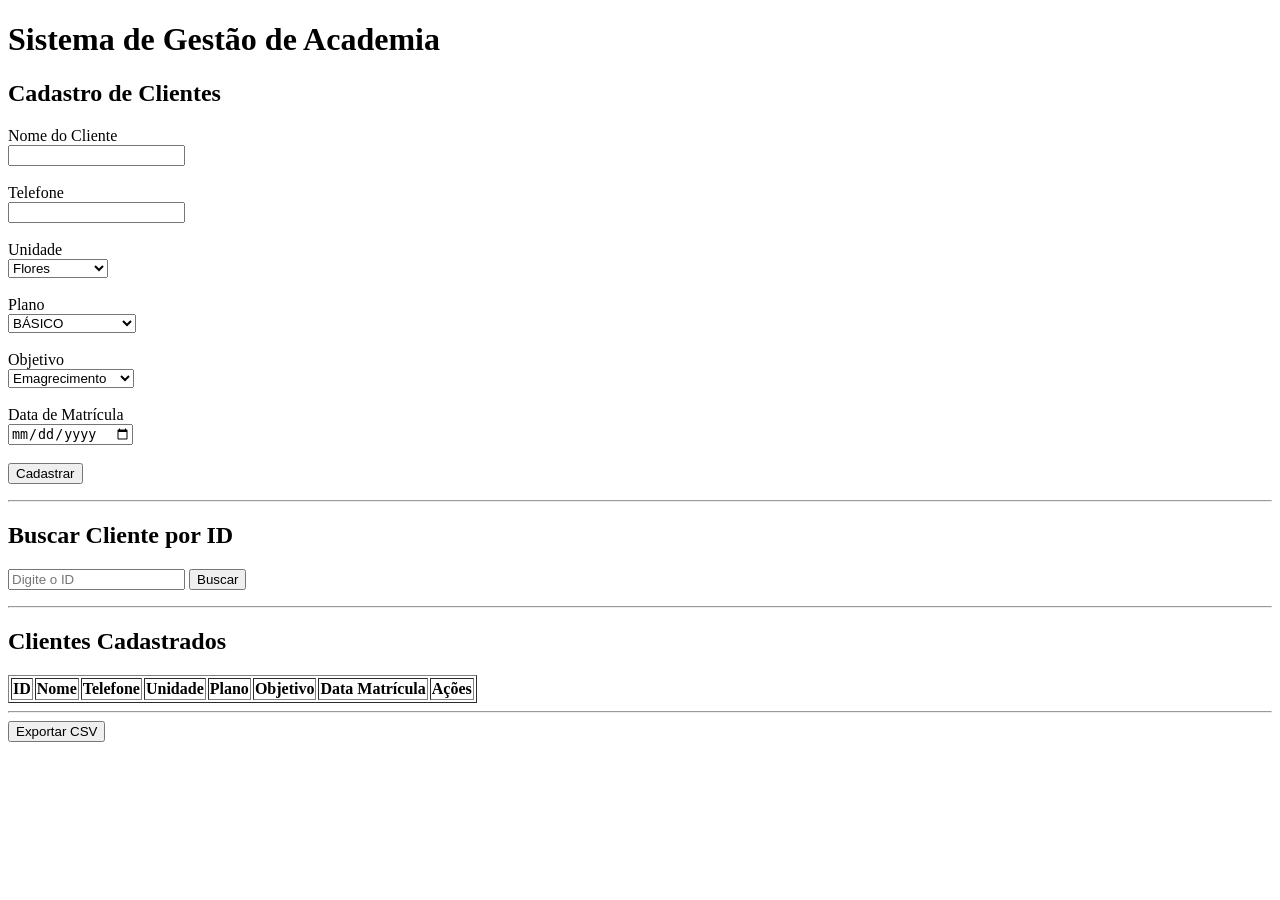
==== templates/index.html @ c50a2c4d "Mudança de local index.html e adição rota inicio" ====
<!DOCTYPE html>
<html lang="pt-br">
<head>
    <meta charset="UTF-8">
    <title>CRUD de Registros de Clientes Academia</title>
    <link rel="stylesheet" href="/static/css/style.css">
</head>

<body>

<h1>Sistema de Gestão de Academia</h1>

<!-- ===== FORMULÁRIO DE CADASTRO ===== -->
<section id="cadastro">
    <h2>Cadastro de Clientes</h2>

    <form id="formCadastro">
        Nome do Cliente
        <br>
        <input type="text" id="nomecliente" name="nomecliente">
        <br><br>

        Telefone
        <br>
        <input type="text" id="telefone" name="telefone">
        <br><br>

        Unidade
        <br>
        <select id="unidade" name="unidade">
            <option>Flores</option>
            <option>Torres</option>
            <option>Cidade Nova</option>
            <option>Centro</option>
            <option>Alvorada</option>
            <option>Morada</option>
            <option>Japiim</option>
        </select>
        <br><br>

        Plano
        <br>
        <select id="plano" name="plano">
            <option>BÁSICO</option>
            <option>INTERMEDIÁRIO</option>
            <option>AVANÇADO</option>
        </select>
        <br><br>

        Objetivo
        <br>
        <select id="objetivo" name="objetivo">
            <option>Emagrecimento</option>
            <option>Hipertrofia</option>
            <option>Condicionamento</option>
            <option>Performance</option>
        </select>
        <br><br>

        Data de Matrícula
        <br>
        <input type="date" id="datamatricula" name="datamatricula">
        <br><br>

        <input type="button" value="Cadastrar" onclick="cadastrarCliente()">
    </form>

    <p id="mensagemCadastro"></p>
</section>

<hr>

<!-- ===== BUSCA POR ID ===== -->
<section id="busca">
    <h2>Buscar Cliente por ID</h2>

    <input type="number" id="idBusca" placeholder="Digite o ID">
    <button onclick="buscarPorId()">Buscar</button>

    <p id="resultadoBusca"></p>
</section>

<hr>

<!-- ===== TABELA DE REGISTROS ===== -->
<section id="tabela">
    <h2>Clientes Cadastrados</h2>

    <div style="overflow-x: auto;">
        <table id="tabelaClientes" border="1">
            <thead>
                <tr>
                    <th>ID</th>
                    <th>Nome</th>
                    <th>Telefone</th>
                    <th>Unidade</th>
                    <th>Plano</th>
                    <th>Objetivo</th>
                    <th>Data Matrícula</th>
                    <th>Ações</th>
                </tr>
            </thead>
            <tbody id="corpoTabela">
                <!-- preenchido via JavaScript -->
            </tbody>
        </table>
    </div>
</section>

<hr>

<!-- ===== EXPORTAR CSV ===== -->
<section id="exportar">
    <button onclick="exportarCSV()">Exportar CSV</button>
</section>

<script src="/static/js/main.js"></script>
</body>
</html>
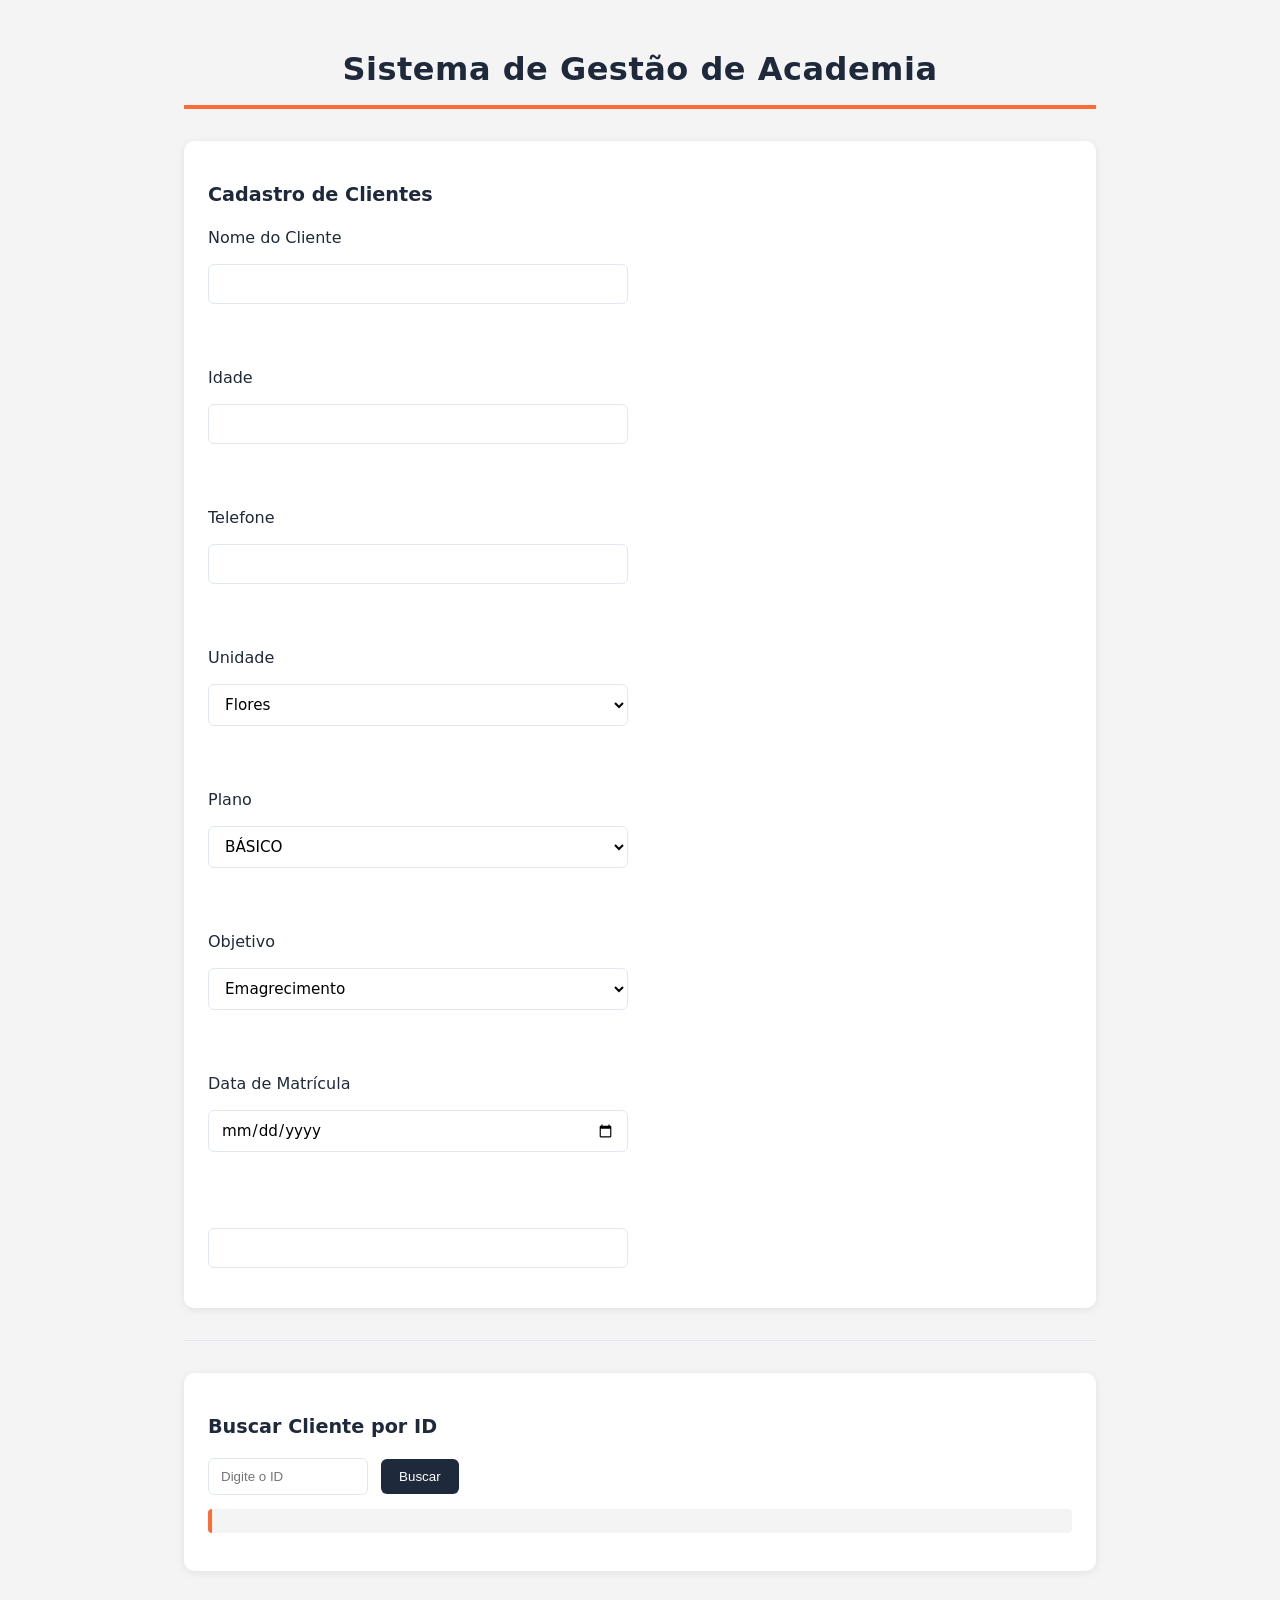
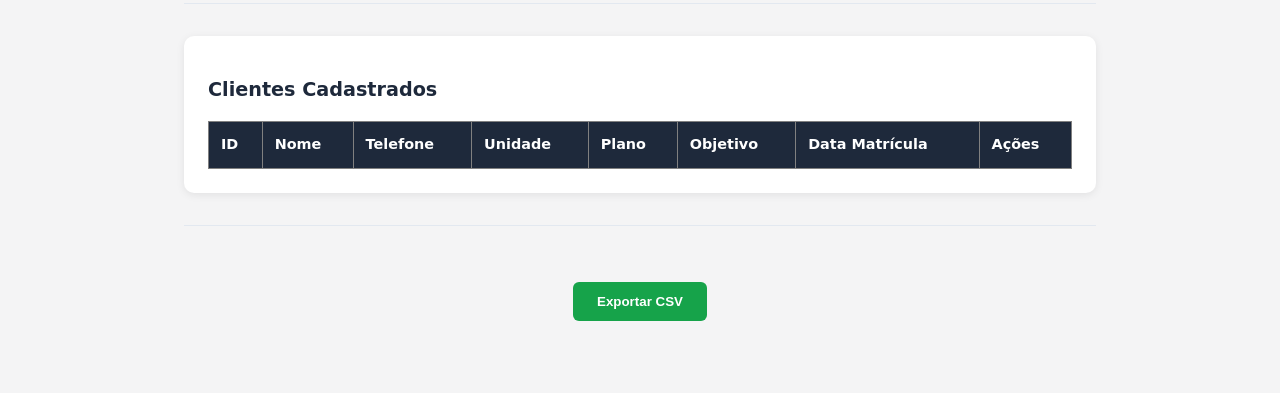
==== commit d6d4a334: "Adição de Campo Idade no Formulário e Correção de Bug" ====
--- a/templates/index.html
+++ b/templates/index.html
@@ -17,7 +17,12 @@
     <form id="formCadastro">
         Nome do Cliente
         <br>
-        <input type="text" id="nomecliente" name="nomecliente">
+        <input type="text" id="nome" name="nome">
+        <br><br>
+
+        Idade
+        <br>
+        <input type="number" id="idade" name="idade">
         <br><br>
 
         Telefone
@@ -59,7 +64,7 @@
 
         Data de Matrícula
         <br>
-        <input type="date" id="datamatricula" name="datamatricula">
+        <input type="date" id="data_matricula" name="data_matricula">
         <br><br>
 
         <input type="button" value="Cadastrar" onclick="cadastrarCliente()">
--- a/static/css/style.css
+++ b/static/css/style.css
@@ -0,0 +1,247 @@
+/* ======================================================
+   SISTEMA DE GESTÃO DE ACADEMIA - style.css
+   ====================================================== */
+
+/* ===== VARIÁVEIS E RESET ===== */
+:root {
+  --cor-primaria: #ff6b35;      /* laranja energia - remete a treino/força */
+  --cor-primaria-escura: #e6521f;
+  --cor-secundaria: #1e293b;    /* cinza-chumbo, tipo "academia industrial" */
+  --cor-sucesso: #16a34a;
+  --cor-perigo: #dc2626;
+  --cor-perigo-escura: #b91c1c;
+  --cor-fundo: #f4f4f5;
+  --cor-card: #ffffff;
+  --cor-texto: #1e293b;
+  --cor-texto-claro: #64748b;
+  --cor-borda: #e2e8f0;
+  --fonte: 'Segoe UI', system-ui, sans-serif;
+  --raio: 10px;
+  --sombra: 0 2px 8px rgba(0, 0, 0, 0.08);
+}
+
+* {
+  box-sizing: border-box;
+}
+
+body {
+  font-family: var(--fonte);
+  background-color: var(--cor-fundo);
+  color: var(--cor-texto);
+  max-width: 960px;
+  margin: 0 auto;
+  padding: 24px;
+  line-height: 1.5;
+}
+
+/* ===== CABEÇALHO ===== */
+h1 {
+  text-align: center;
+  color: var(--cor-secundaria);
+  border-bottom: 4px solid var(--cor-primaria);
+  padding-bottom: 12px;
+  margin-bottom: 32px;
+  letter-spacing: 0.5px;
+}
+
+h2 {
+  color: var(--cor-secundaria);
+  font-size: 1.2rem;
+  margin-bottom: 16px;
+}
+
+hr {
+  border: none;
+  height: 1px;
+  background-color: var(--cor-borda);
+  margin: 32px 0;
+}
+
+/* ===== SEÇÕES COMO "CARDS" ===== */
+section {
+  background-color: var(--cor-card);
+  border-radius: var(--raio);
+  box-shadow: var(--sombra);
+  padding: 24px;
+  margin-bottom: 24px;
+}
+
+/* ===== FORMULÁRIO DE CADASTRO ===== */
+#formCadastro {
+  display: flex;
+  flex-direction: column;
+  gap: 14px;
+  max-width: 420px;
+}
+
+#formCadastro input,
+#formCadastro select {
+  width: 100%;
+  padding: 10px 12px;
+  border: 1px solid var(--cor-borda);
+  border-radius: 6px;
+  font-size: 0.95rem;
+  font-family: var(--fonte);
+  background-color: #fff;
+}
+
+#formCadastro input:focus,
+#formCadastro select:focus {
+  outline: none;
+  border-color: var(--cor-primaria);
+  box-shadow: 0 0 0 3px rgba(255, 107, 53, 0.15);
+}
+
+/* Botão de cadastrar - estilo "matricule-se" */
+input[type="button"][value="Cadastrar"] {
+  background-color: var(--cor-primaria);
+  color: #fff;
+  border: none;
+  padding: 12px 20px;
+  border-radius: 6px;
+  font-weight: bold;
+  text-transform: uppercase;
+  letter-spacing: 0.5px;
+  cursor: pointer;
+  transition: background-color 0.2s ease;
+}
+
+input[type="button"][value="Cadastrar"]:hover {
+  background-color: var(--cor-primaria-escura);
+}
+
+#mensagemCadastro {
+  margin-top: 12px;
+  font-weight: 500;
+  color: var(--cor-sucesso);
+}
+
+/* ===== BUSCA POR ID ===== */
+#busca input[type="number"] {
+  padding: 10px 12px;
+  border: 1px solid var(--cor-borda);
+  border-radius: 6px;
+  width: 160px;
+  margin-right: 8px;
+}
+
+#busca button {
+  padding: 10px 18px;
+  background-color: var(--cor-secundaria);
+  color: #fff;
+  border: none;
+  border-radius: 6px;
+  cursor: pointer;
+  transition: background-color 0.2s ease;
+}
+
+#busca button:hover {
+  background-color: #334155;
+}
+
+#resultadoBusca {
+  margin-top: 14px;
+  padding: 12px;
+  background-color: var(--cor-fundo);
+  border-left: 4px solid var(--cor-primaria);
+  border-radius: 4px;
+  font-size: 0.9rem;
+}
+
+/* ===== TABELA DE CLIENTES ===== */
+table {
+  width: 100%;
+  border-collapse: collapse;
+  font-size: 0.9rem;
+}
+
+thead {
+  background-color: var(--cor-secundaria);
+}
+
+thead th {
+  color: #fff;
+  text-align: left;
+  padding: 12px;
+  font-weight: 600;
+}
+
+tbody td {
+  padding: 10px 12px;
+  border-bottom: 1px solid var(--cor-borda);
+}
+
+tbody tr:hover {
+  background-color: #fff7ed; /* leve tom laranja no hover, tipo "área de check-in" */
+}
+
+tbody tr:nth-child(even) {
+  background-color: #fafafa;
+}
+
+/* ===== BOTÕES DE AÇÃO (EDITAR / EXCLUIR) ===== */
+tbody button {
+  padding: 6px 12px;
+  border: none;
+  border-radius: 5px;
+  font-size: 0.8rem;
+  cursor: pointer;
+  margin-right: 6px;
+  transition: opacity 0.2s ease;
+}
+
+tbody button:first-of-type {
+  background-color: var(--cor-primaria); /* Editar */
+  color: #fff;
+}
+
+tbody button:last-of-type {
+  background-color: var(--cor-perigo); /* Excluir */
+  color: #fff;
+}
+
+tbody button:hover {
+  opacity: 0.85;
+}
+
+/* ===== EXPORTAR CSV ===== */
+#exportar {
+  text-align: center;
+  background: none;
+  box-shadow: none;
+}
+
+#exportar button {
+  background-color: var(--cor-sucesso);
+  color: #fff;
+  border: none;
+  padding: 12px 24px;
+  border-radius: 6px;
+  font-weight: bold;
+  cursor: pointer;
+  transition: background-color 0.2s ease;
+}
+
+#exportar button:hover {
+  background-color: #15803d;
+}
+
+/* ===== RESPONSIVIDADE ===== */
+@media (max-width: 600px) {
+  body {
+    padding: 12px;
+  }
+
+  section {
+    padding: 16px;
+  }
+
+  #formCadastro {
+    max-width: 100%;
+  }
+
+  #busca input[type="number"] {
+    width: 100%;
+    margin-bottom: 8px;
+  }
+}
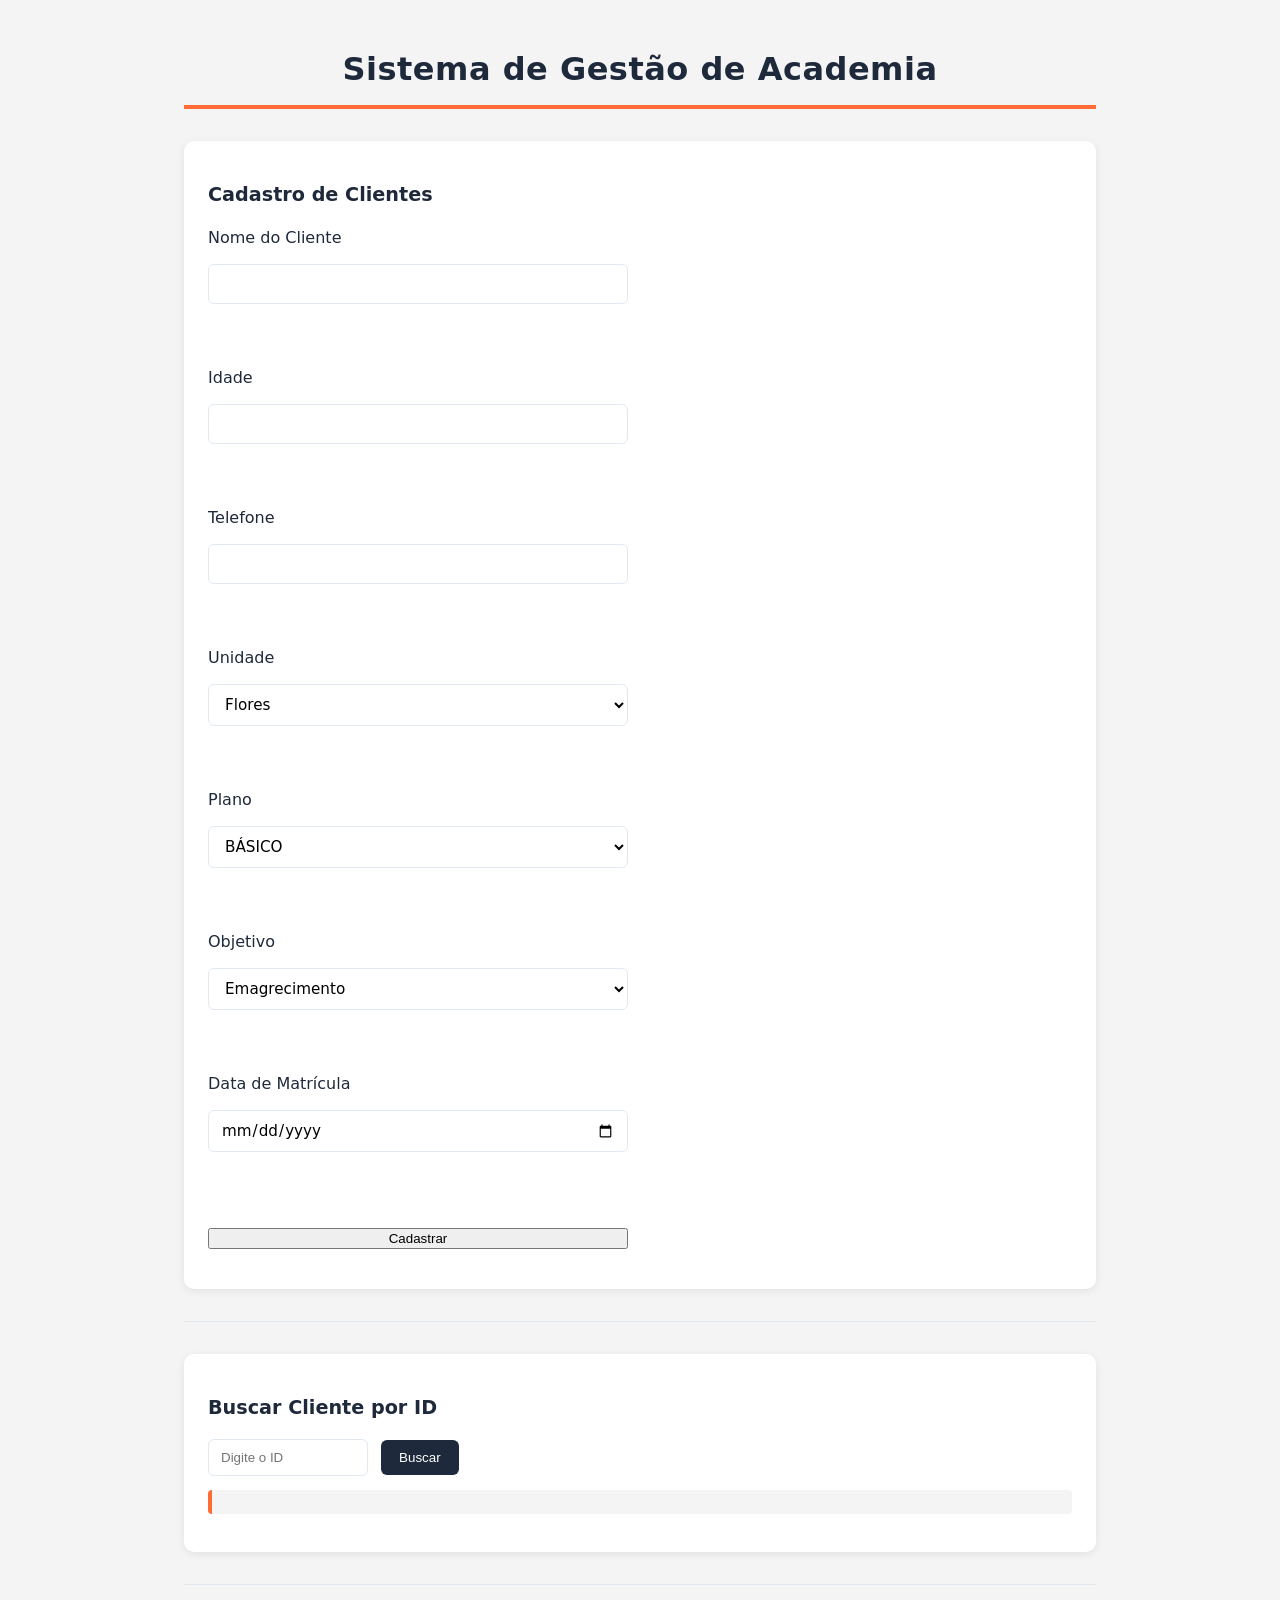
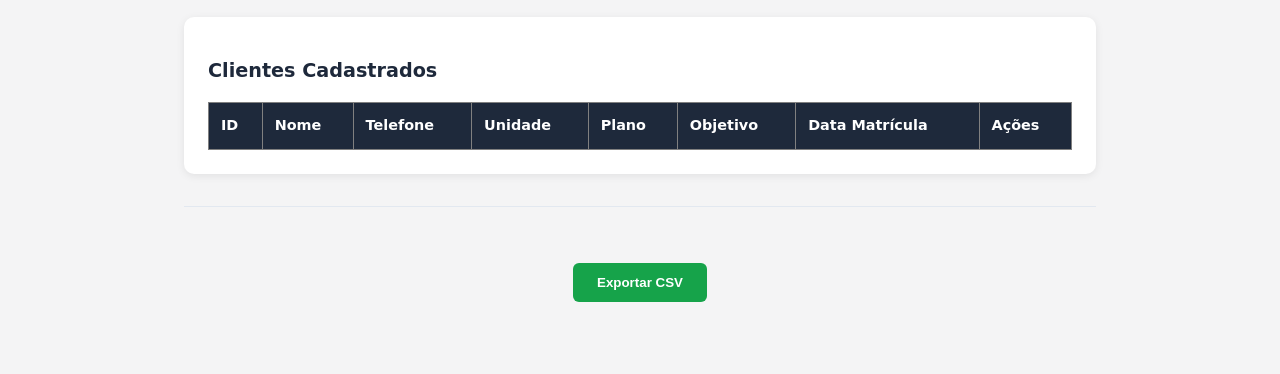
==== commit e3c88893: "Correção botão Cadastrar" ====
--- a/templates/index.html
+++ b/templates/index.html
@@ -67,7 +67,7 @@
         <input type="date" id="data_matricula" name="data_matricula">
         <br><br>
 
-        <input type="button" value="Cadastrar" onclick="cadastrarCliente()">
+        <button onclick="cadastrarCliente()">Cadastrar</button>
     </form>
 
     <p id="mensagemCadastro"></p>
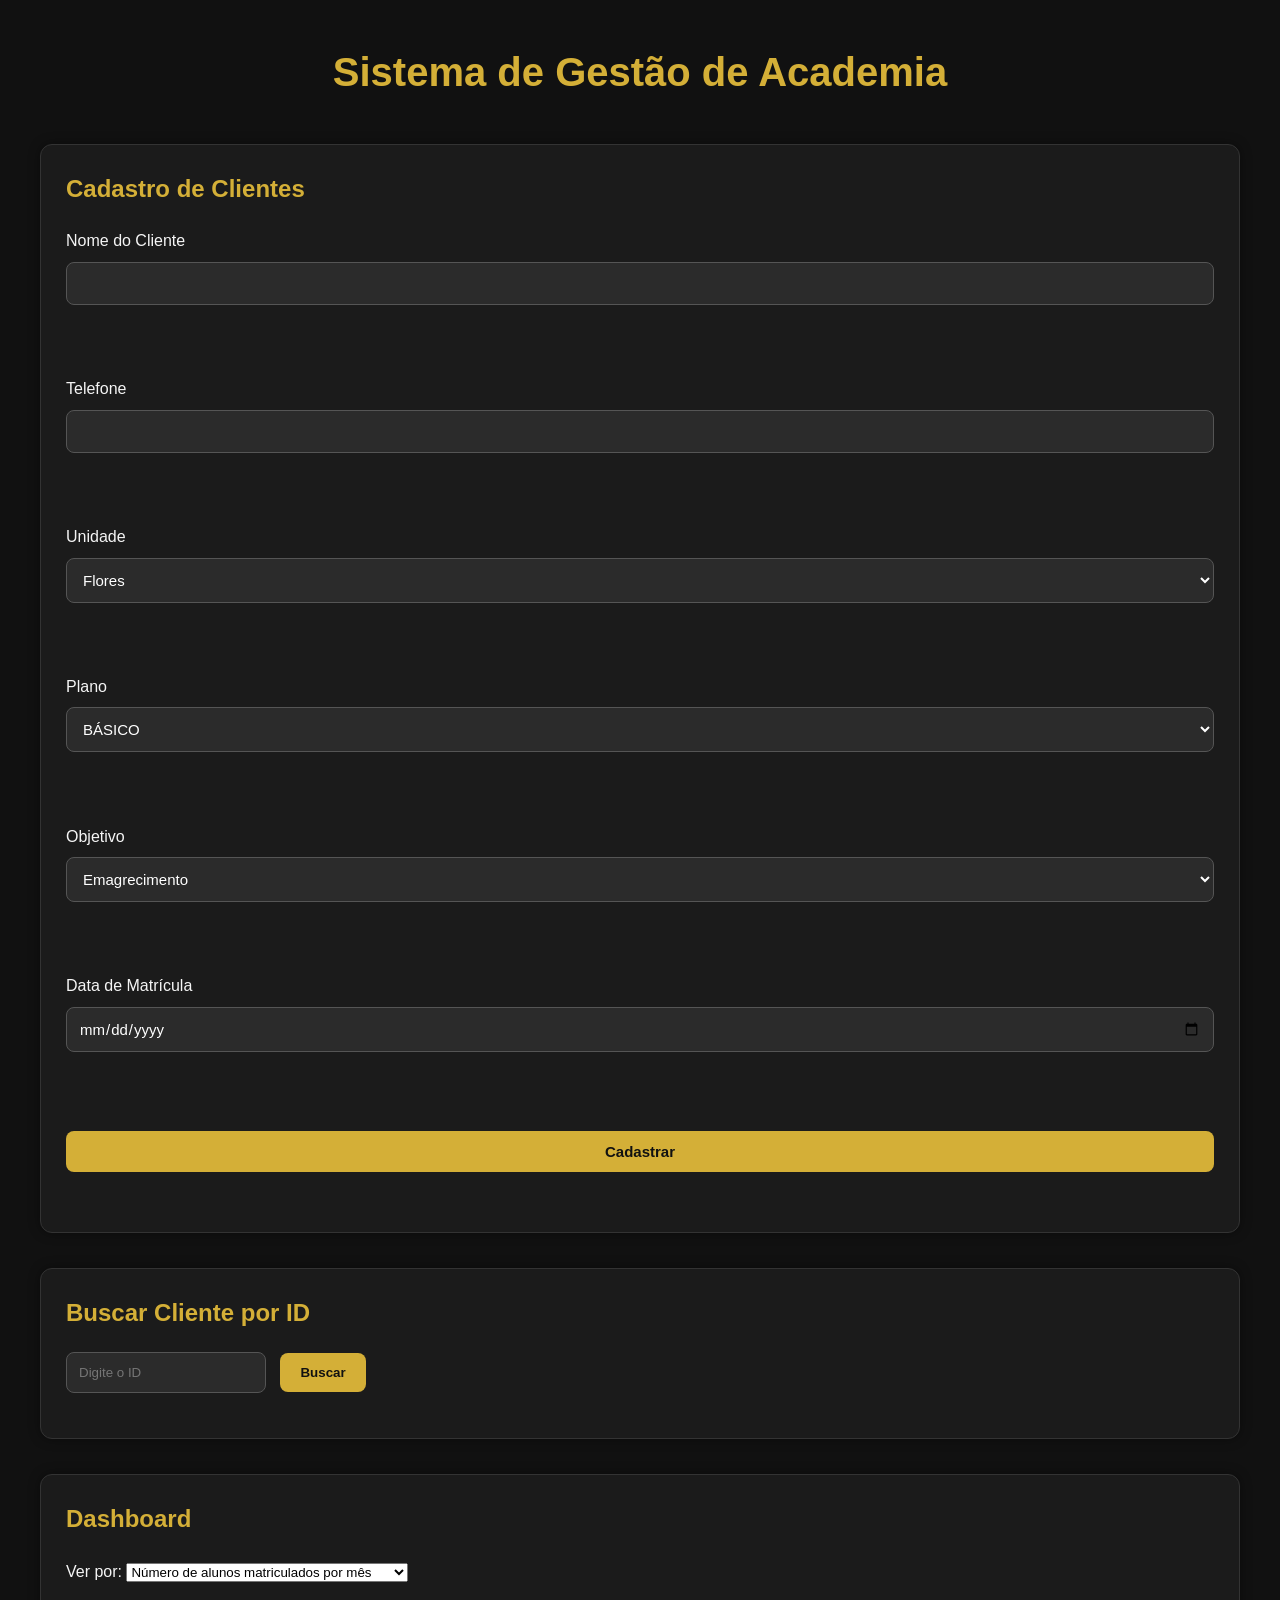
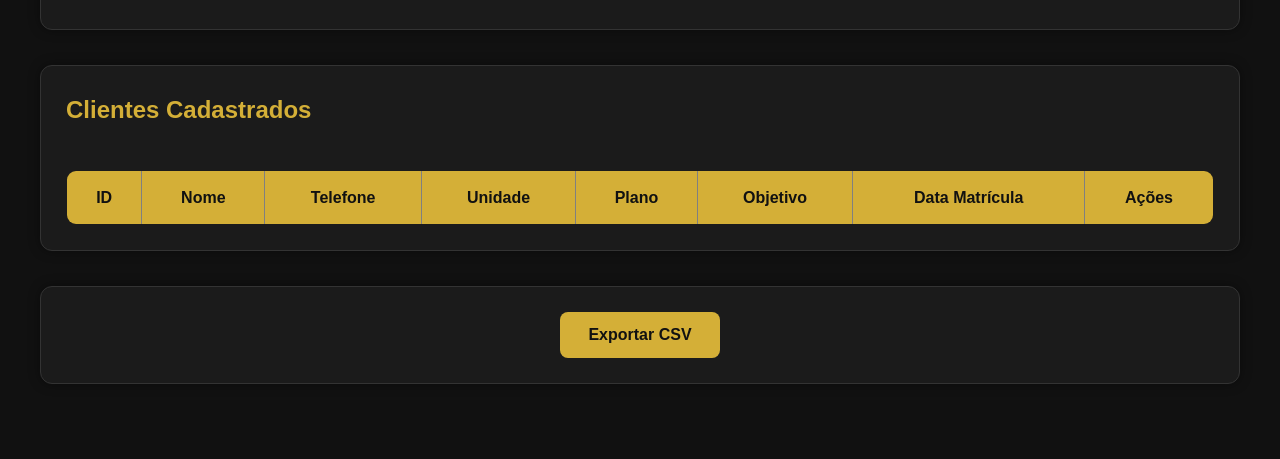
==== commit dd28275e: "Adicionando estilização + Dashboard com plotly" ====
--- a/templates/index.html
+++ b/templates/index.html
@@ -4,25 +4,22 @@
     <meta charset="UTF-8">
     <title>CRUD de Registros de Clientes Academia</title>
     <link rel="stylesheet" href="/static/css/style.css">
+    <link rel="shortcut icon" href="favicon.ico" type="ico">
+    <script src="https://cdn.plot.ly/plotly-2.35.2.min.js"></script>
 </head>
 
 <body>
 
 <h1>Sistema de Gestão de Academia</h1>
 
-<!-- ===== FORMULÁRIO DE CADASTRO ===== -->
+<!-- FORMULÁRIO DE CADASTRO -->
 <section id="cadastro">
     <h2>Cadastro de Clientes</h2>
 
     <form id="formCadastro">
         Nome do Cliente
         <br>
-        <input type="text" id="nome" name="nome">
-        <br><br>
-
-        Idade
-        <br>
-        <input type="number" id="idade" name="idade">
+        <input type="text" id="nomecliente" name="nomecliente">
         <br><br>
 
         Telefone
@@ -64,10 +61,10 @@
 
         Data de Matrícula
         <br>
-        <input type="date" id="data_matricula" name="data_matricula">
+        <input type="date" id="datamatricula" name="datamatricula">
         <br><br>
 
-        <button onclick="cadastrarCliente()">Cadastrar</button>
+        <input type="button" value="Cadastrar" onclick="cadastrarCliente()">
     </form>
 
     <p id="mensagemCadastro"></p>
@@ -75,7 +72,7 @@
 
 <hr>
 
-<!-- ===== BUSCA POR ID ===== -->
+<!-- BUSCA POR ID -->
 <section id="busca">
     <h2>Buscar Cliente por ID</h2>
 
@@ -87,7 +84,23 @@
 
 <hr>
 
-<!-- ===== TABELA DE REGISTROS ===== -->
+<!-- DASHBOARD -->
+<section id="dashboard">
+    <h2>Dashboard</h2>
+
+    <label for="tipoGrafico">Ver por:</label>
+    <select id="tipoGrafico" onchange="carregarDashboard()">
+        <option value="grafico_linha">Número de alunos matriculados por mês</option>
+        <option value="grafico_barra">Número de alunos cadastrados por unidade</option>
+        <option value="grafico_pizza">Número de alunos por plano</option>
+    </select>
+
+    <div id="graficoDashboard" style="max-width: 700px; margin-top: 20px;"></div>
+</section>
+
+<hr>
+
+<!-- TABELA DE REGISTROS -->
 <section id="tabela">
     <h2>Clientes Cadastrados</h2>
 
@@ -114,7 +127,7 @@
 
 <hr>
 
-<!-- ===== EXPORTAR CSV ===== -->
+<!-- EXPORTAR CSV -->
 <section id="exportar">
     <button onclick="exportarCSV()">Exportar CSV</button>
 </section>
--- a/static/css/style.css
+++ b/static/css/style.css
@@ -1,247 +1,248 @@
-/* ======================================================
-   SISTEMA DE GESTÃO DE ACADEMIA - style.css
-   ====================================================== */
-
-/* ===== VARIÁVEIS E RESET ===== */
-:root {
-  --cor-primaria: #ff6b35;      /* laranja energia - remete a treino/força */
-  --cor-primaria-escura: #e6521f;
-  --cor-secundaria: #1e293b;    /* cinza-chumbo, tipo "academia industrial" */
-  --cor-sucesso: #16a34a;
-  --cor-perigo: #dc2626;
-  --cor-perigo-escura: #b91c1c;
-  --cor-fundo: #f4f4f5;
-  --cor-card: #ffffff;
-  --cor-texto: #1e293b;
-  --cor-texto-claro: #64748b;
-  --cor-borda: #e2e8f0;
-  --fonte: 'Segoe UI', system-ui, sans-serif;
-  --raio: 10px;
-  --sombra: 0 2px 8px rgba(0, 0, 0, 0.08);
-}
+/* ===========================
+   RESET
+=========================== */
 
 * {
-  box-sizing: border-box;
-}
+    margin: 0;
+    padding: 0;
+    box-sizing: border-box;
+    font-family: Arial, Helvetica, sans-serif;
 
 body {
-  font-family: var(--fonte);
-  background-color: var(--cor-fundo);
-  color: var(--cor-texto);
-  max-width: 960px;
-  margin: 0 auto;
-  padding: 24px;
-  line-height: 1.5;
-}
-
-/* ===== CABEÇALHO ===== */
+    background: #111;
+    color: #f5f5f5;
+    font-family: Arial, Helvetica, sans-serif;
+    line-height: 1.6;
+    padding: 40px;
+}
+
+/* ===========================
+   TÍTULO
+=========================== */
+
 h1 {
-  text-align: center;
-  color: var(--cor-secundaria);
-  border-bottom: 4px solid var(--cor-primaria);
-  padding-bottom: 12px;
-  margin-bottom: 32px;
-  letter-spacing: 0.5px;
+    font-family: Verdana, Geneva, Tahoma, sans-serif;
+    text-align: center;
+    color: #d4af37;
+    margin-bottom: 40px;
+    font-size: 2.5rem;
 }
 
 h2 {
-  color: var(--cor-secundaria);
-  font-size: 1.2rem;
-  margin-bottom: 16px;
+    color: #d4af37;
+    margin-bottom: 20px;
+}
+
+/* ===========================
+   SEÇÕES
+=========================== */
+
+section {
+    background: #1b1b1b;
+    border: 1px solid #333;
+    border-radius: 12px;
+    padding: 25px;
+    margin-bottom: 35px;
+    box-shadow: 0 0 12px rgba(0,0,0,0.4);
 }
 
 hr {
-  border: none;
-  height: 1px;
-  background-color: var(--cor-borda);
-  margin: 32px 0;
-}
-
-/* ===== SEÇÕES COMO "CARDS" ===== */
-section {
-  background-color: var(--cor-card);
-  border-radius: var(--raio);
-  box-shadow: var(--sombra);
-  padding: 24px;
-  margin-bottom: 24px;
-}
-
-/* ===== FORMULÁRIO DE CADASTRO ===== */
-#formCadastro {
-  display: flex;
-  flex-direction: column;
-  gap: 14px;
-  max-width: 420px;
-}
-
-#formCadastro input,
-#formCadastro select {
-  width: 100%;
-  padding: 10px 12px;
-  border: 1px solid var(--cor-borda);
-  border-radius: 6px;
-  font-size: 0.95rem;
-  font-family: var(--fonte);
-  background-color: #fff;
-}
-
-#formCadastro input:focus,
-#formCadastro select:focus {
-  outline: none;
-  border-color: var(--cor-primaria);
-  box-shadow: 0 0 0 3px rgba(255, 107, 53, 0.15);
-}
-
-/* Botão de cadastrar - estilo "matricule-se" */
-input[type="button"][value="Cadastrar"] {
-  background-color: var(--cor-primaria);
-  color: #fff;
-  border: none;
-  padding: 12px 20px;
-  border-radius: 6px;
-  font-weight: bold;
-  text-transform: uppercase;
-  letter-spacing: 0.5px;
-  cursor: pointer;
-  transition: background-color 0.2s ease;
-}
-
-input[type="button"][value="Cadastrar"]:hover {
-  background-color: var(--cor-primaria-escura);
-}
+    display: none;
+}
+
+/* ===========================
+   FORMULÁRIO
+=========================== */
+
+form {
+    display: flex;
+    flex-direction: column;
+}
+
+form input,
+form select {
+    margin-top: 8px;
+    margin-bottom: 20px;
+    padding: 12px;
+    border-radius: 8px;
+    border: 1px solid #555;
+    background: #2b2b2b;
+    color: white;
+    font-size: 15px;
+    transition: .3s;
+}
+
+form input:focus,
+form select:focus {
+    outline: none;
+    border-color: #d4af37;
+    box-shadow: 0 0 8px rgba(212,175,55,.4);
+}
+
+/* ===========================
+   BOTÕES GERAIS
+=========================== */
+
+button,
+input[type="button"] {
+    background: #d4af37;
+    color: #111;
+    border: none;
+    padding: 12px 20px;
+    border-radius: 8px;
+    cursor: pointer;
+    font-weight: bold;
+    transition: .3s;
+}
+
+button:hover,
+input[type="button"]:hover {
+    background: #f2c94c;
+    transform: translateY(-2px);
+}
+
+/* ===========================
+   BUSCA
+=========================== */
+
+#busca input {
+    width: 200px;
+    padding: 12px;
+    border-radius: 8px;
+    border: 1px solid #555;
+    background: #2b2b2b;
+    color: white;
+    margin-right: 10px;
+}
+
+#resultadoBusca {
+    margin-top: 20px;
+    color: #d4af37;
+}
+
+/* ===========================
+   TABELA
+=========================== */
+
+table {
+    width: 100%;
+    border-collapse: collapse;
+    margin-top: 20px;
+    overflow: hidden;
+    border-radius: 10px;
+}
+
+thead {
+    background: #d4af37;
+    color: #111;
+}
+
+th {
+    padding: 14px;
+    text-align: center;
+}
+
+td {
+    padding: 12px;
+    text-align: center;
+    border-bottom: 1px solid #333;
+}
+
+tbody tr:nth-child(even) {
+    background: #242424;
+}
+
+tbody tr:nth-child(odd) {
+    background: #1b1b1b;
+}
+
+tbody tr:hover {
+    background: #303030;
+}
+
+/* ===========================
+   EXPORTAR CSV
+=========================== */
+
+#exportar {
+    text-align: center;
+}
+
+#exportar button {
+    font-size: 16px;
+    padding: 14px 28px;
+}
+
+/* ===========================
+   MENSAGENS
+=========================== */
 
 #mensagemCadastro {
-  margin-top: 12px;
-  font-weight: 500;
-  color: var(--cor-sucesso);
-}
-
-/* ===== BUSCA POR ID ===== */
-#busca input[type="number"] {
-  padding: 10px 12px;
-  border: 1px solid var(--cor-borda);
-  border-radius: 6px;
-  width: 160px;
-  margin-right: 8px;
-}
-
-#busca button {
-  padding: 10px 18px;
-  background-color: var(--cor-secundaria);
-  color: #fff;
-  border: none;
-  border-radius: 6px;
-  cursor: pointer;
-  transition: background-color 0.2s ease;
-}
-
-#busca button:hover {
-  background-color: #334155;
-}
-
-#resultadoBusca {
-  margin-top: 14px;
-  padding: 12px;
-  background-color: var(--cor-fundo);
-  border-left: 4px solid var(--cor-primaria);
-  border-radius: 4px;
-  font-size: 0.9rem;
-}
-
-/* ===== TABELA DE CLIENTES ===== */
-table {
-  width: 100%;
-  border-collapse: collapse;
-  font-size: 0.9rem;
-}
-
-thead {
-  background-color: var(--cor-secundaria);
-}
-
-thead th {
-  color: #fff;
-  text-align: left;
-  padding: 12px;
-  font-weight: 600;
-}
-
-tbody td {
-  padding: 10px 12px;
-  border-bottom: 1px solid var(--cor-borda);
-}
-
-tbody tr:hover {
-  background-color: #fff7ed; /* leve tom laranja no hover, tipo "área de check-in" */
-}
-
-tbody tr:nth-child(even) {
-  background-color: #fafafa;
-}
-
-/* ===== BOTÕES DE AÇÃO (EDITAR / EXCLUIR) ===== */
-tbody button {
-  padding: 6px 12px;
-  border: none;
-  border-radius: 5px;
-  font-size: 0.8rem;
-  cursor: pointer;
-  margin-right: 6px;
-  transition: opacity 0.2s ease;
-}
-
-tbody button:first-of-type {
-  background-color: var(--cor-primaria); /* Editar */
-  color: #fff;
-}
-
-tbody button:last-of-type {
-  background-color: var(--cor-perigo); /* Excluir */
-  color: #fff;
-}
-
-tbody button:hover {
-  opacity: 0.85;
-}
-
-/* ===== EXPORTAR CSV ===== */
-#exportar {
-  text-align: center;
-  background: none;
-  box-shadow: none;
-}
-
-#exportar button {
-  background-color: var(--cor-sucesso);
-  color: #fff;
-  border: none;
-  padding: 12px 24px;
-  border-radius: 6px;
-  font-weight: bold;
-  cursor: pointer;
-  transition: background-color 0.2s ease;
-}
-
-#exportar button:hover {
-  background-color: #15803d;
-}
-
-/* ===== RESPONSIVIDADE ===== */
-@media (max-width: 600px) {
-  body {
-    padding: 12px;
-  }
-
-  section {
-    padding: 16px;
-  }
-
-  #formCadastro {
-    max-width: 100%;
-  }
-
-  #busca input[type="number"] {
-    width: 100%;
-    margin-bottom: 8px;
-  }
+    margin-top: 15px;
+    color: #2ecc71;
+    font-weight: bold;
+}
+
+/* ===========================
+   RESPONSIVIDADE
+=========================== */
+
+@media (max-width: 768px) {
+
+    body {
+        padding: 20px;
+    }
+
+    h1 {
+        font-size: 2rem;
+    }
+
+    table {
+        font-size: 14px;
+    }
+
+    th,
+    td {
+        padding: 10px;
+    }
+
+    button,
+    input[type="button"] {
+        width: 100%;
+        margin-top: 10px;
+    }
+
+    #busca input {
+        width: 100%;
+        margin-bottom: 10px;
+    }
+}
+
+.btn-editar{
+    background:#2ecc71;
+    color:white;
+    border:none;
+    padding:8px 14px;
+    border-radius:6px;
+    cursor:pointer;
+    margin-right:8px;
+    transition:.3s;
+}
+
+.btn-editar:hover{
+    background:#27ae60;
+}
+
+.btn-excluir{
+    background:#e74c3c;
+    color:white;
+    border:none;
+    padding:8px 14px;
+    border-radius:6px;
+    cursor:pointer;
+    transition:.3s;
+}
+
+.btn-excluir:hover{
+    background:#c0392b;
 }
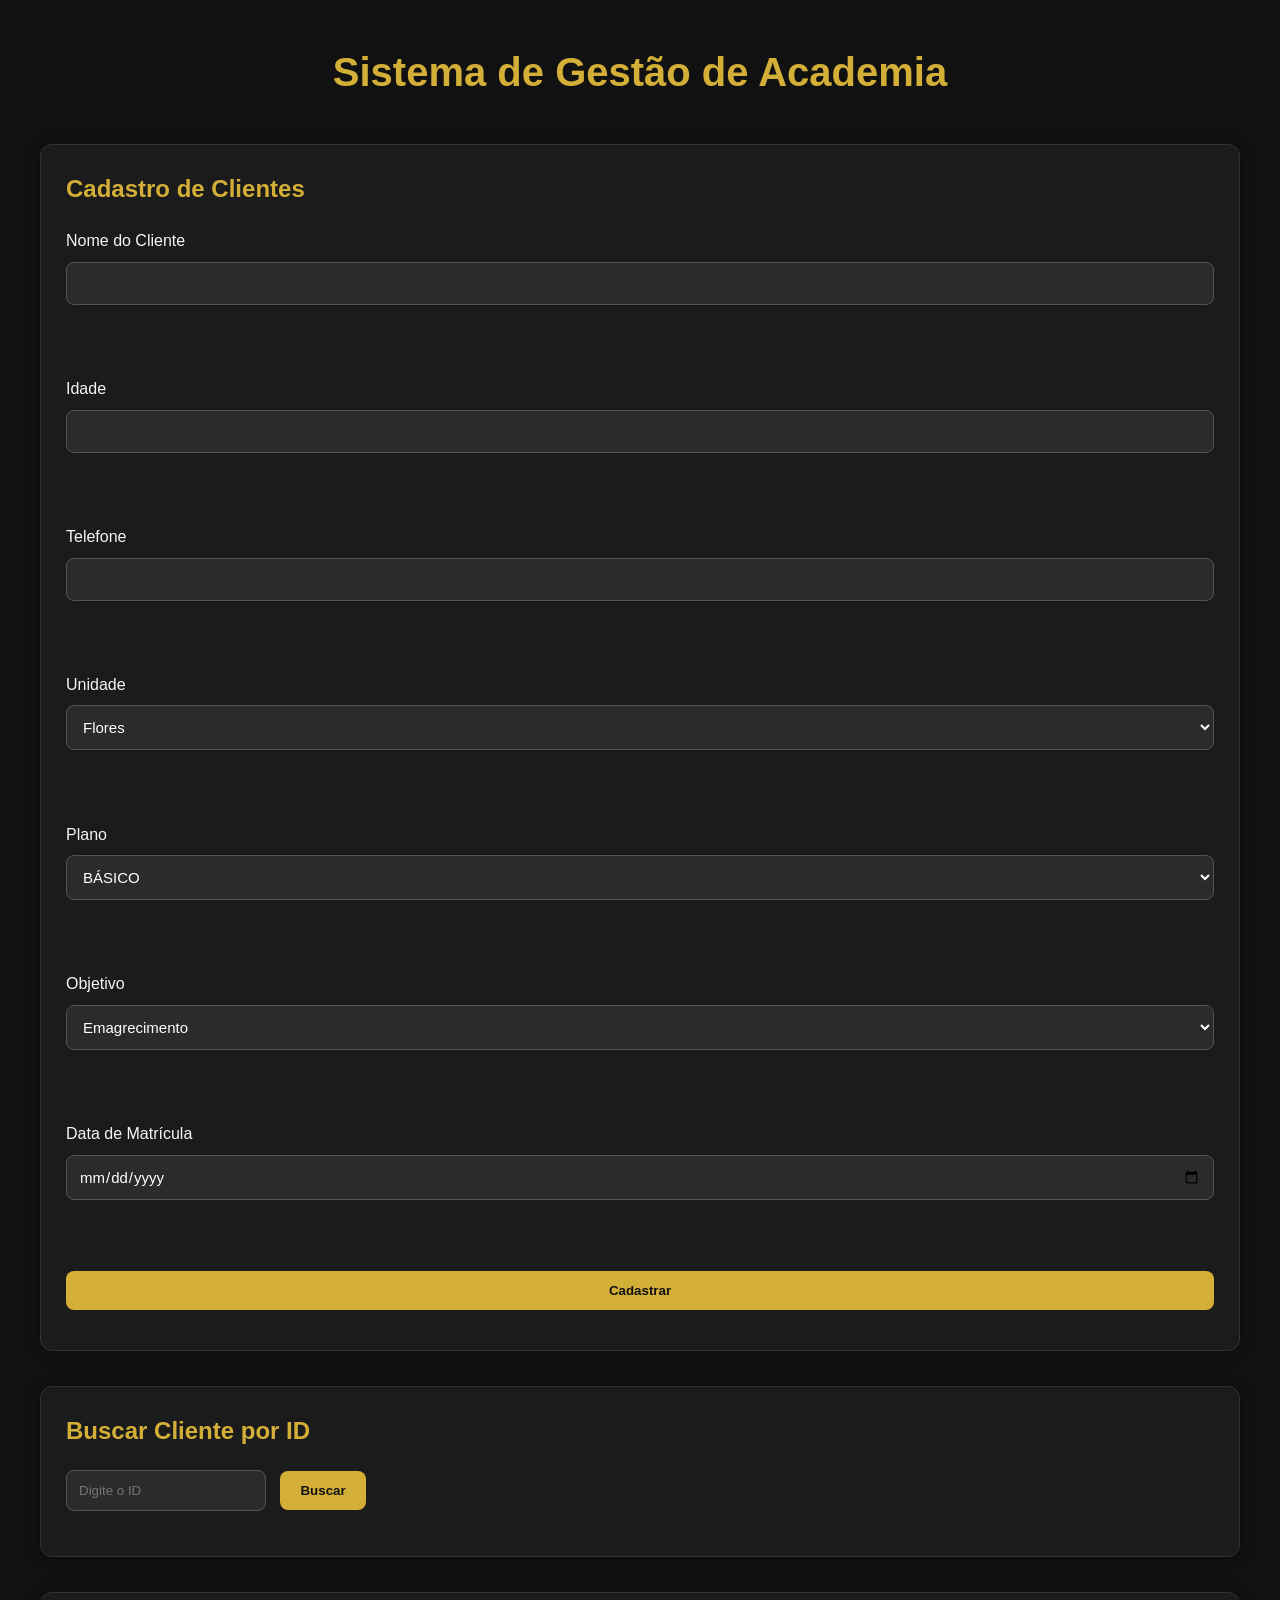
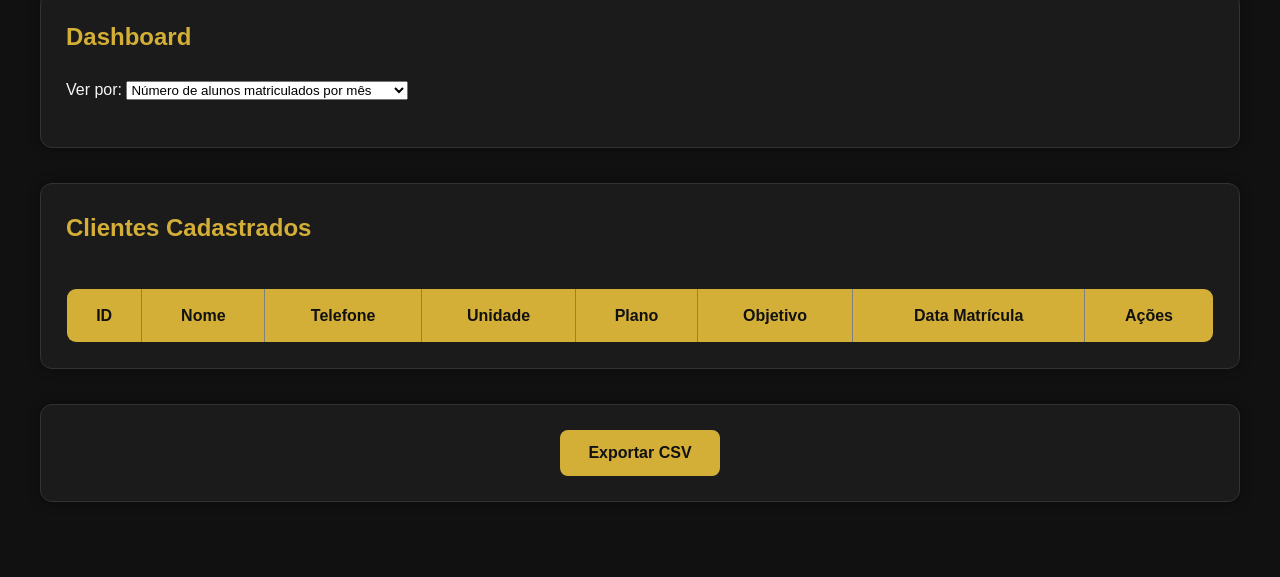
==== commit 63b5ec3f: "Add Estilização + Dashboard" ====
--- a/templates/index.html
+++ b/templates/index.html
@@ -19,7 +19,12 @@
     <form id="formCadastro">
         Nome do Cliente
         <br>
-        <input type="text" id="nomecliente" name="nomecliente">
+        <input type="text" id="nome" name="nome">
+        <br><br>
+
+        Idade
+        <br>
+        <input type="number" id="idade" name="idade">
         <br><br>
 
         Telefone
@@ -61,10 +66,10 @@
 
         Data de Matrícula
         <br>
-        <input type="date" id="datamatricula" name="datamatricula">
+        <input type="date" id="data_matricula" name="data_matricula">
         <br><br>
 
-        <input type="button" value="Cadastrar" onclick="cadastrarCliente()">
+        <button onclick="cadastrarCliente()">Cadastrar</button>
     </form>
 
     <p id="mensagemCadastro"></p>
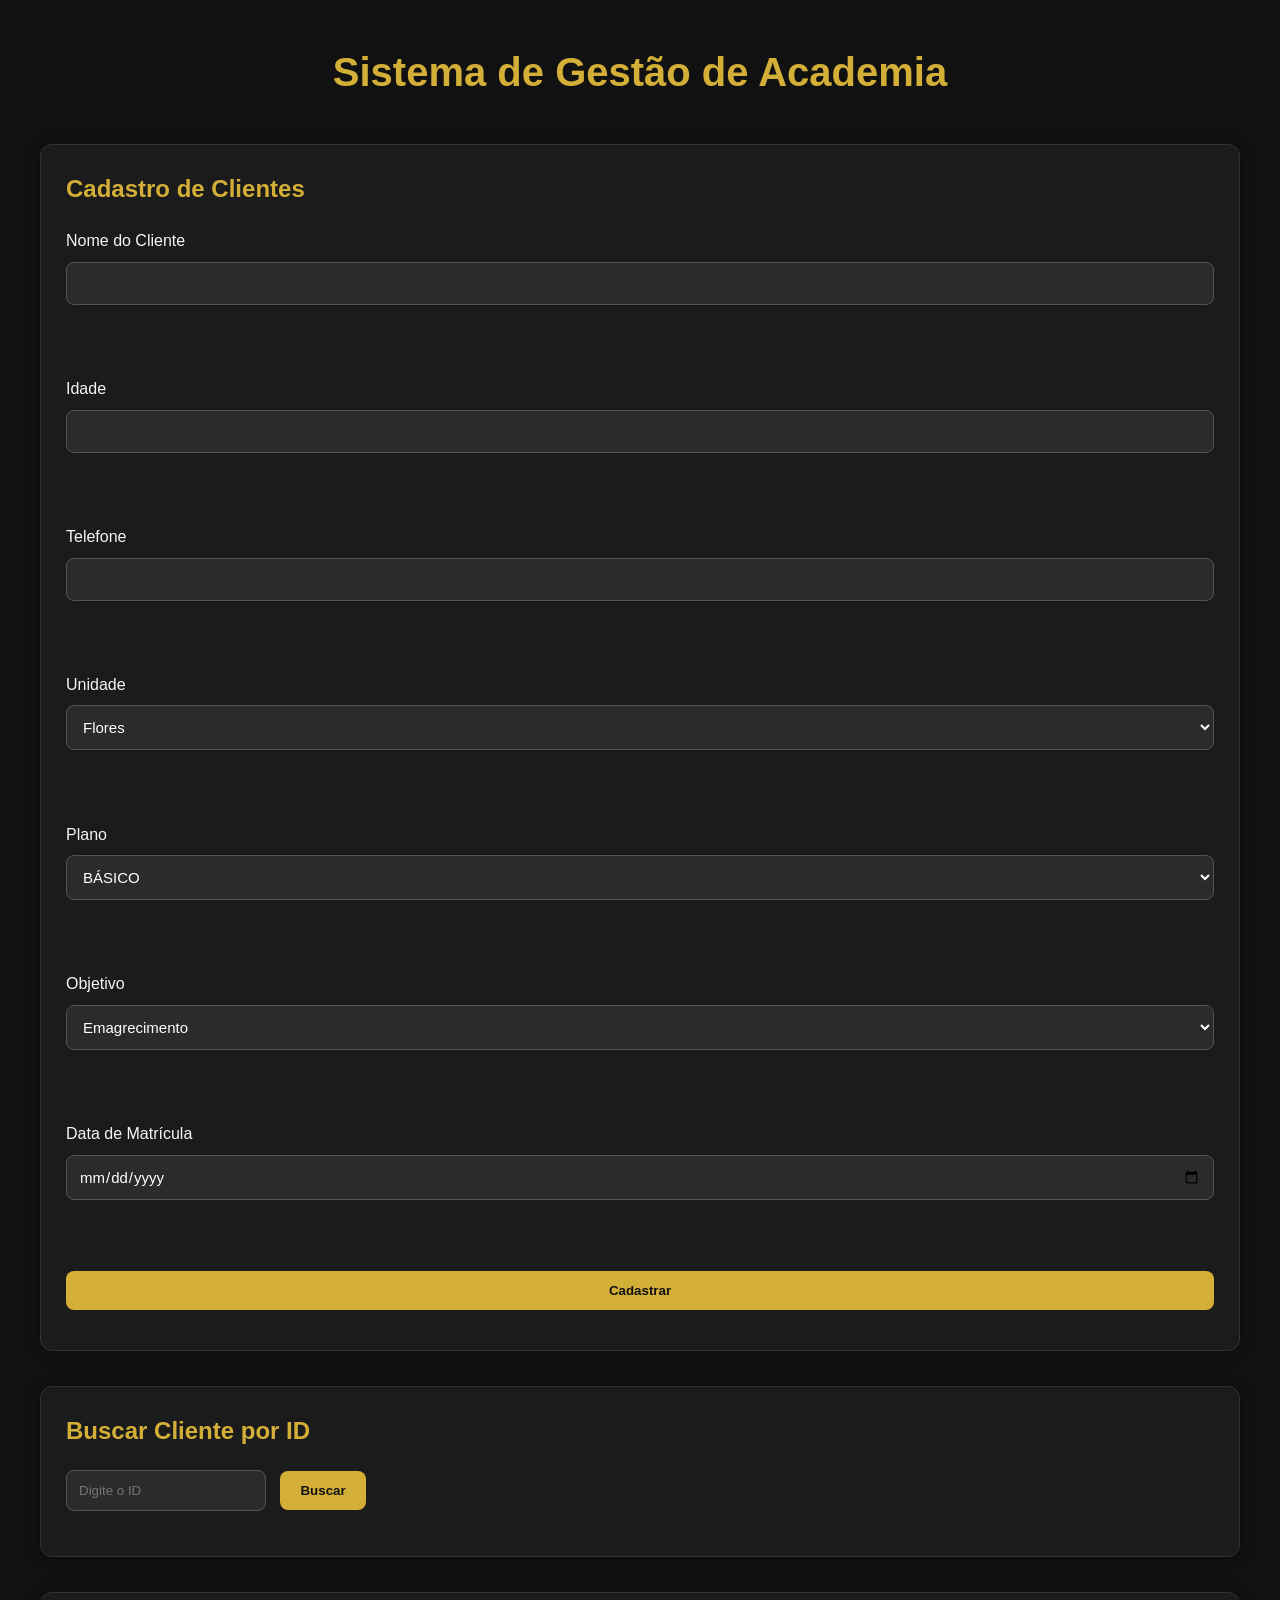
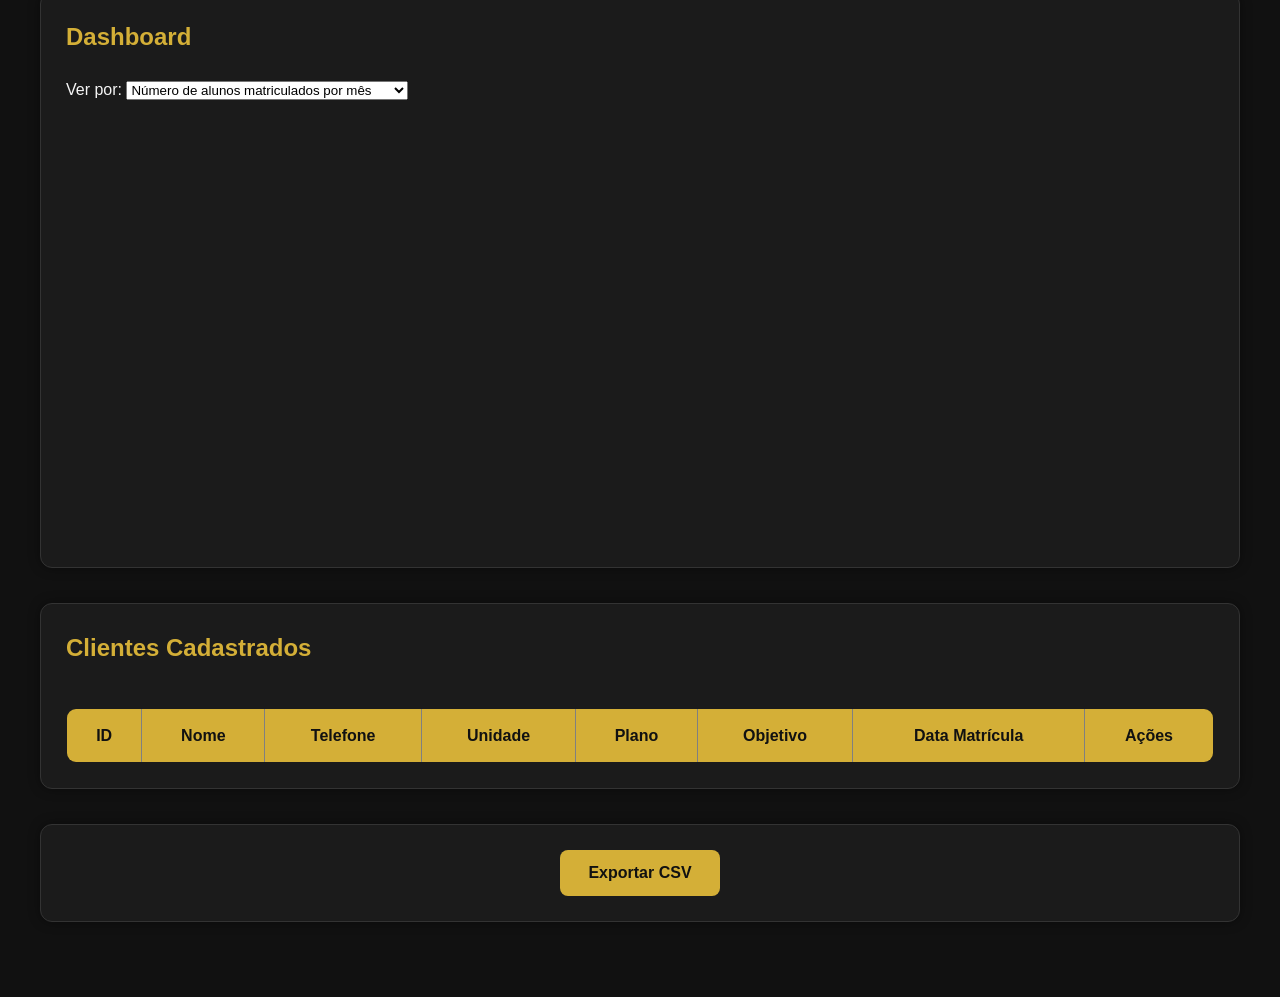
==== commit b65d8ad0: "Ajustando BUG grafico e botão HTML" ====
--- a/templates/index.html
+++ b/templates/index.html
@@ -69,7 +69,7 @@
         <input type="date" id="data_matricula" name="data_matricula">
         <br><br>
 
-        <button onclick="cadastrarCliente()">Cadastrar</button>
+        <button type="button" onclick="cadastrarCliente()">Cadastrar</button>
     </form>
 
     <p id="mensagemCadastro"></p>
@@ -100,7 +100,7 @@
         <option value="grafico_pizza">Número de alunos por plano</option>
     </select>
 
-    <div id="graficoDashboard" style="max-width: 700px; margin-top: 20px;"></div>
+    <div id="graficoDashboard" style="width: 100%; max-width: 800px; margin: 20px auto; min-height: 400px;"></div>
 </section>
 
 <hr>
